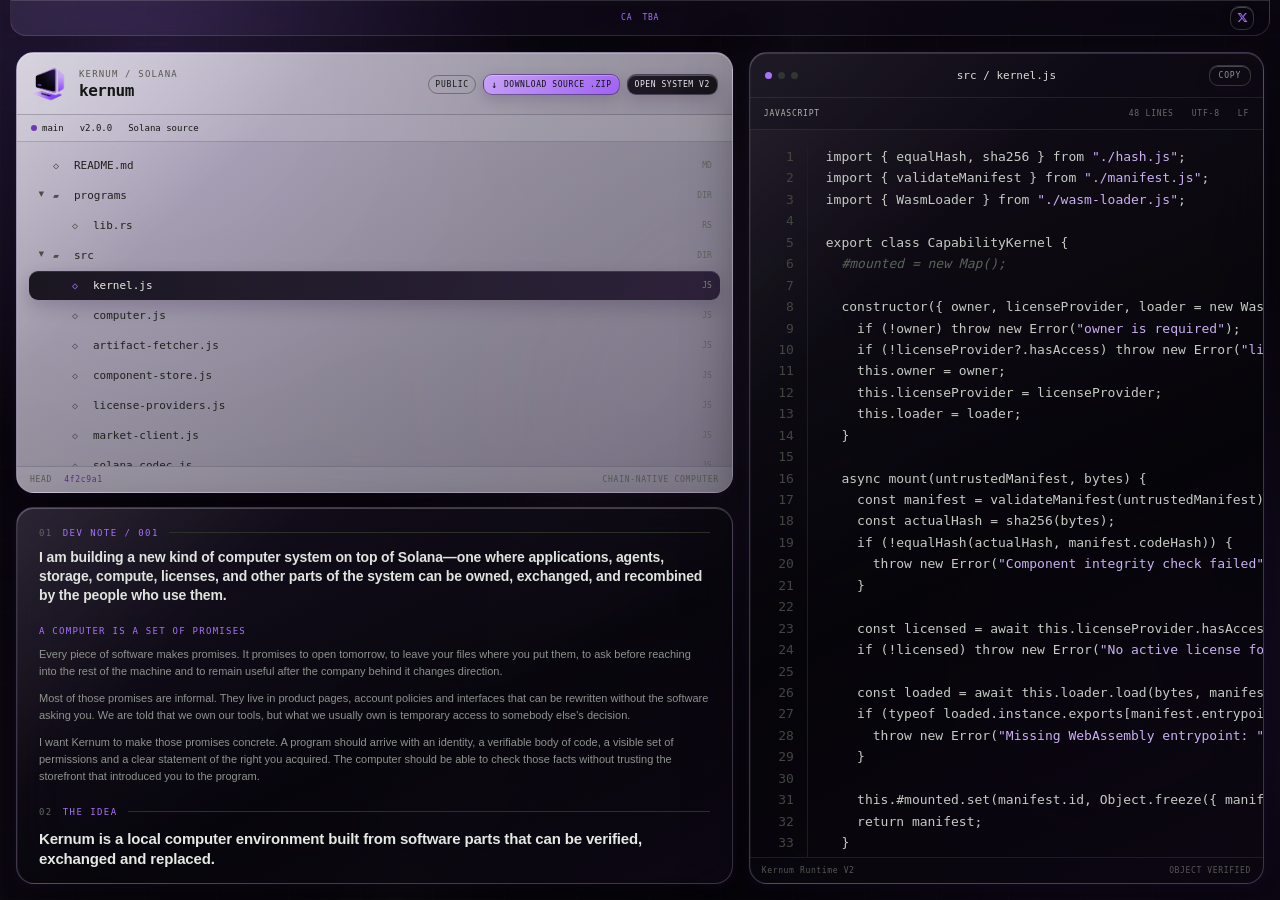
==== index.html @ 0d4bc285 "Apply liquid glass panels to Kernum site" ====
<!doctype html>
<html lang="en">
<head>
  <meta charset="utf-8">
  <meta name="viewport" content="width=device-width,initial-scale=1">
  <meta name="description" content="Kernum — a composable computer system built on Solana.">
  <title>Kernum / Source</title>
  <link rel="icon" type="image/png" href="./kernum-logo.png?v=original-cutout-1">
  <link rel="stylesheet" href="./repository.css?v=kernum-liquid-1">
  <link rel="stylesheet" href="./banner-color.css?v=kernum-liquid-1">
</head>
<body>
<div class="ca-banner">
  <span class="banner-spacer" aria-hidden="true"></span>
  <div class="ca-value" aria-label="Contract address"><span>CA</span><b>TBA</b></div>
  <a class="x-link" href="https://x.com/kernumos" target="_blank" rel="noopener noreferrer" aria-label="Open Kernum on X">
    <svg viewBox="0 0 24 24" aria-hidden="true"><path d="M18.244 2.25h3.308l-7.227 8.26 8.502 11.24H16.17l-5.214-6.817L4.99 21.75H1.68l7.73-8.835L1.254 2.25H8.08l4.713 6.231zm-1.161 17.52h1.833L7.084 4.126H5.117z"/></svg>
  </a>
</div>
<div class="shell">
  <aside class="left">
    <section class="explorer">
      <header class="repo-head">
        <span class="mark"><img src="./kernum-logo.png?v=original-cutout-1" alt=""></span>
        <div><small>KERNUM / SOLANA</small><h1>kernum</h1></div>
        <div class="repo-actions">
          <em>PUBLIC</em>
          <a class="download-source" href="https://github.com/zunonhood/nockwork/archive/refs/heads/main.zip" aria-label="Download the complete Kernum source code as a ZIP file">DOWNLOAD SOURCE .ZIP</a>
          <a class="open-system" href="./system/">OPEN SYSTEM V2</a>
        </div>
      </header>
      <div class="repo-meta"><span><i></i>main</span><span>v2.0.0</span><span>Solana source</span></div>
      <nav id="fileTree" class="tree" aria-label="Project files"></nav>
      <footer class="repo-foot"><span>HEAD</span><span>4f2c9a1</span><span>CHAIN-NATIVE COMPUTER</span></footer>
    </section>

    <section class="notes">
      <div class="label"><span>01</span> DEV NOTE / 001</div>
      <p class="lead">I am building a new kind of computer system on top of Solana—one where applications, agents, storage, compute, licenses, and other parts of the system can be owned, exchanged, and recombined by the people who use them.</p>

      <h3>A COMPUTER IS A SET OF PROMISES</h3>
      <p>Every piece of software makes promises. It promises to open tomorrow, to leave your files where you put them, to ask before reaching into the rest of the machine and to remain useful after the company behind it changes direction.</p>
      <p>Most of those promises are informal. They live in product pages, account policies and interfaces that can be rewritten without the software asking you. We are told that we own our tools, but what we usually own is temporary access to somebody else's decision.</p>
      <p>I want Kernum to make those promises concrete. A program should arrive with an identity, a verifiable body of code, a visible set of permissions and a clear statement of the right you acquired. The computer should be able to check those facts without trusting the storefront that introduced you to the program.</p>

      <div class="label project"><span>02</span> THE IDEA</div>
      <h2>Kernum is a local computer environment built from software parts that can be verified, exchanged and replaced.</h2>
      <p>The easiest way to understand Kernum is to imagine that applications are not sealed products. They are components. Each component performs a limited job and declares the capabilities it needs: perhaps reading one directory, writing one kind of document, contacting a specific network service or using a fixed amount of compute.</p>
      <p>Kernum sits between the component and the machine. Before anything runs, it checks which code was published, whether the downloaded bytes match that publication, what authority the component requested and whether the user has the right to launch it.</p>
      <p>This does not make software harmless. It makes the relationship inspectable. Security begins when the machine can say exactly what it is about to trust.</p>

      <h3>THE KERNEL, NOT THE KINGDOM</h3>
      <p>I do not want to build another platform that must own every part of the experience. Kernum should be small at the center and replaceable everywhere else. The runtime enforces a few durable rules; interfaces, stores, agents and tools can compete around it.</p>
      <p>If somebody builds a better catalog, you should be able to use it. If a developer disappears, a valid component should not disappear with their website. If Kernum itself stops being the best interface, the records and artifacts should remain usable by another implementation.</p>
      <p>A system is genuinely open only when leaving it is possible.</p>

      <h3>FOUR QUESTIONS FOR EVERY COMPONENT</h3>
      <p>Before Kernum runs a component, the system should be able to answer four questions without marketing language:</p>
      <ol>
        <li><b>What is it?</b> A stable component identity and an exact fingerprint of the published code.</li>
        <li><b>Who is responsible for it?</b> A publisher whose changes can be followed across versions.</li>
        <li><b>What can it touch?</b> An explicit capability list that the local runtime can enforce.</li>
        <li><b>Why may this machine run it?</b> A license or grant with visible terms, duration and ownership.</li>
      </ol>
      <p>These answers do not need to make the interface complicated. The technical record can remain precise while the user sees a simple decision: this tool wants these abilities, for this reason, under these terms.</p>

      <div class="label project"><span>03</span> WHY SOLANA</div>
      <p>Some facts need to survive outside a single server: who published a component, which code fingerprint belongs to a version, whether a listing is active and whether an address holds a valid license. Solana gives those facts a shared place to live and a direct way to settle payment.</p>
      <p>That is the boundary. Kernum does not put normal computation, private files or a user's daily activity onchain. The chain records the minimum shared state needed for independent parties to agree. The machine keeps the private work local.</p>
      <p>This separation matters. A blockchain is useful as common memory. It is a poor substitute for the computer on your desk.</p>

      <h3>THE MARKET IS NOT THE PRODUCT</h3>
      <p>Kernum includes prices, listings and licenses because developers need a durable way to distribute work and users need a clear record of what they acquired. But the market is a mechanism, not the reason for the system to exist.</p>
      <p>A component with no users is not made useful by trading it. A license is meaningful only when it unlocks software worth keeping. The quality of Kernum should be measured by whether a person can understand a component, trust its boundaries and continue using legitimate software—not by how much activity appears on a ledger.</p>

      <h3>WHAT MUST REMAIN OUTSIDE THE MARKET</h3>
      <p>The computer's owner is not inventory. Identity, private keys, personal files, recovery rights and basic access to the machine must never become tradable components. No license should grant hidden control, and no installed tool should be able to quietly expand its own authority.</p>
      <p>Ownership without boundaries becomes another form of capture. Kernum is meant to give the user leverage, not create a more elaborate landlord.</p>

      <div class="label project"><span>04</span> WHAT EXISTS NOW</div>
      <p>Today, Kernum is an implementation rather than a promise deck. The repository contains a local component runtime, manifest validation, cryptographic artifact checks, capability enforcement, installation storage and a browser interface for exploring and acquiring components.</p>
      <p>It also contains an Anchor program for Solana. The program can register component code hashes, create SOL-denominated listings, receive purchases and record time-limited licenses. Automated tests cover the local installation path, modified-artifact rejection, license decisions and the construction of marketplace transactions.</p>
      <p>The public interface is still a demonstration. Its catalog is made of samples. The onchain program has not been presented as audited production infrastructure. Isolation, recovery, publisher reputation, upgrades and a complete public deployment still require serious work.</p>

      <h3>THE NEXT USEFUL MILESTONE</h3>
      <p>The next milestone is not “more features.” It is one honest journey from beginning to end: a developer publishes a real component; a user reads its permissions; the user acquires a license; Kernum verifies the exact artifact; the runtime launches it with only the authority it requested.</p>
      <p>When that path works, it becomes a foundation. Until it works, everything larger is only vocabulary.</p>

      <h3>WHY THE SOURCE IS BESIDE THIS NOTE</h3>
      <p>I could describe Kernum with diagrams and future scenarios, but the code is a better boundary around the claim. The source browser beside this note is not decoration. It shows the runtime and Solana implementation that exist now, including the unfinished edges.</p>
      <p>I am building Kernum in public because the project asks users to inspect software before trusting it. The project itself should accept the same standard.</p>

      <div class="tags"><span>LOCAL-FIRST</span><span>VERIFIABLE SOFTWARE</span><span>EXPLICIT CAPABILITIES</span><span>PORTABLE RIGHTS</span><span>OPEN SOURCE</span></div>
      <p class="signature">— Kernum, development note 001 / October 2026</p>
    </section>
  </aside>

  <main class="workspace">
    <header class="work-head">
      <div class="lights"><i></i><i></i><i></i></div>
      <div id="currentPath">src / kernel.js</div>
      <button id="copyButton">COPY</button>
    </header>
    <div class="toolbar"><span id="languageLabel">JAVASCRIPT</span><span id="lineCount">— LINES</span><span>UTF-8</span><span>LF</span></div>
    <div class="code-scroll" id="codeScroll"><pre id="codeView"><code>Loading source…</code></pre></div>
    <footer class="work-foot"><span>Kernum Runtime V2</span><span id="loadState">READING OBJECT</span></footer>
  </main>
</div>
<script src="./repository.js"></script>
</body>
</html>
---- repository.css ----
:root{color-scheme:dark;--black:#000;--panel:#a3a49e;--panel2:#94958f;--line:#292b29;--muted:#818781;--text:#e5e9e3;--accent:#a673f8}*{box-sizing:border-box}html,body{width:100%;height:100%;margin:0;overflow:hidden;background:#000}body{color:var(--text);font-family:"IBM Plex Mono","SFMono-Regular",Consolas,monospace}button,a{font:inherit}.shell{display:grid;grid-template-columns:minmax(460px,56vw) minmax(0,1fr);width:100vw;height:100vh;padding:14px;gap:14px;background:#000}.left{display:grid;grid-template-rows:minmax(330px,53%) minmax(0,1fr);min-height:0;gap:14px}
.explorer{display:grid;grid-template-rows:auto auto 1fr auto;min-height:0;overflow:hidden;color:#151714;background:var(--panel);border:1px solid #c3c4be}.repo-head{display:grid;grid-template-columns:38px minmax(0,1fr) auto;align-items:center;min-width:0;gap:10px;padding:13px 14px 12px;border-bottom:1px solid #777973}.mark{display:grid;width:36px;height:36px;place-items:center;overflow:hidden;background:transparent;color:var(--accent);font-size:18px}.mark img{display:block;width:100%;height:100%;object-fit:contain;transform:none}.repo-head small{display:block;margin:0 0 2px;color:#565951;font-size:9px;letter-spacing:.13em}.repo-head h1{margin:0;overflow:hidden;font-size:16px;letter-spacing:-.03em;text-overflow:ellipsis}.repo-head em{padding:4px 6px;border:1px solid #6f716b;border-radius:20px;font-size:8px;font-style:normal;letter-spacing:.1em}.repo-actions{display:flex;align-items:center;gap:7px}.repo-actions a{padding:5px 7px;color:#111;background:#a673f8;border:1px solid #111;text-decoration:none;font-size:8px;letter-spacing:.07em;white-space:nowrap}.repo-actions a:hover{color:#a673f8;background:#111}.repo-actions .download-source{position:relative;padding-left:20px}.repo-actions .download-source:before{content:"↓";position:absolute;left:7px;top:4px;font-size:10px}.repo-actions .open-system{color:#d8ddd6;background:#111;border-color:#111}.repo-actions .open-system:hover{color:#111;background:#a673f8}.repo-meta{display:flex;gap:16px;padding:8px 14px;background:var(--panel2);border-bottom:1px solid #777973;font-size:9px}.repo-meta i{display:inline-block;width:6px;height:6px;margin-right:5px;border-radius:50%;background:#6d38b3}
.tree{overflow-y:auto;padding:8px 7px 12px;scrollbar-color:#666862 transparent;scrollbar-width:thin}.row{display:flex;width:100%;min-height:29px;align-items:center;gap:7px;padding:4px 8px;color:#20221e;background:transparent;border:0;text-align:left;cursor:pointer}.row:hover{background:#ffffff33}.row.active{background:#111;color:#e8ece5}.row[data-depth="1"]{padding-left:27px}.row[hidden]{display:none}.chev{width:9px;color:#4a4c47;font-size:9px;transition:transform .15s}.row.open .chev{transform:rotate(90deg)}.icon{width:14px;color:#4d504a;font-size:10px}.row.active .icon{color:var(--accent)}.name{overflow:hidden;font-size:11px;text-overflow:ellipsis;white-space:nowrap}.kind{margin-left:auto;color:#60635d;font-size:8px}.row.active .kind{color:#7f857d}.repo-foot{display:flex;gap:12px;padding:8px 13px;color:#555851;border-top:1px solid #777973;font-size:8px;letter-spacing:.09em}.repo-foot span:last-child{margin-left:auto}.repo-foot span:nth-child(2){color:#57327f}
.notes{min-height:0;overflow-y:auto;padding:17px 19px 20px;background:#0a0b0a;border:1px solid #242624;scrollbar-color:#343834 transparent;scrollbar-width:thin}.label{display:flex;align-items:center;gap:10px;color:var(--accent);font-size:9px;letter-spacing:.16em}.label:after{content:"";height:1px;flex:1;background:#2b3028}.label span{color:#626862}.notes p{margin:10px 0 0;color:#8e948e;font:11px/1.55 Arial,sans-serif}.notes .lead{color:#e0e4de;font:600 14px/1.35 Arial,sans-serif;letter-spacing:-.01em}.project{margin-top:22px}.tags{display:flex;flex-wrap:wrap;gap:6px;margin-top:14px}.tags span{padding:4px 6px;color:#aeb3ad;border:1px solid #303330;font-size:8px;letter-spacing:.07em}.enter{display:flex;justify-content:space-between;margin-top:17px;padding:10px 0 4px;color:var(--accent);border-top:1px solid #252925;text-decoration:none;font-size:9px;letter-spacing:.12em}
.notes h2{margin:12px 0 0;color:#e5e9e3;font:600 15px/1.35 Arial,sans-serif;letter-spacing:-.01em}.notes h3{margin:21px 0 0;color:#a673f8;font-size:9px;font-weight:500;letter-spacing:.14em}.notes .plain{margin:11px 0 2px;padding:11px 12px;color:#dce2da;background:#101310;border-left:2px solid #a673f8;font:600 12px/1.55 Arial,sans-serif}.notes ul,.notes ol{margin:10px 0 0;padding:0;list-style:none}.notes li{position:relative;margin:7px 0;padding-left:18px;color:#929892;font:11px/1.5 Arial,sans-serif}.notes ul li:before{content:"+";position:absolute;left:0;color:#a673f8;font-family:monospace}.notes ol{counter-reset:flow}.notes ol li{counter-increment:flow;padding-left:27px}.notes ol li:before{content:counter(flow,decimal-leading-zero);position:absolute;left:0;color:#626862;font:9px/1.8 monospace}.notes li b{color:#cbd0ca;font-weight:600}.notes .signature{margin-top:22px;padding-top:12px;color:#626862;border-top:1px solid #252925;font-family:monospace;font-size:9px;letter-spacing:.06em}.notes::-webkit-scrollbar{width:8px}.notes::-webkit-scrollbar-track{background:#080908}.notes::-webkit-scrollbar-thumb{background:#3c413c;border:2px solid #080908}.notes::-webkit-scrollbar-thumb:hover{background:#a673f8}
.workspace{display:grid;grid-template-rows:45px 32px 1fr 26px;min-width:0;min-height:0;overflow:hidden;background:#080908;border:1px solid #242624}.work-head{display:grid;grid-template-columns:100px 1fr 100px;align-items:center;border-bottom:1px solid var(--line)}.lights{display:flex;gap:6px;padding-left:15px}.lights i{width:7px;height:7px;border-radius:50%;background:#323632}.lights i:first-child{background:var(--accent)}#currentPath{overflow:hidden;color:#d9ddd7;font-size:11px;text-align:center;text-overflow:ellipsis;white-space:nowrap}#copyButton{justify-self:end;margin-right:12px;padding:5px 9px;color:#909690;background:transparent;border:1px solid #343734;cursor:pointer;font-size:8px;letter-spacing:.1em}#copyButton:hover{color:#000;background:var(--accent);border-color:var(--accent)}
.toolbar{display:flex;align-items:center;gap:18px;padding:0 14px;color:#656a65;background:#0c0d0c;border-bottom:1px solid #202220;font-size:8px;letter-spacing:.1em}.toolbar span:first-child{color:#abb0aa}.toolbar span:nth-child(2){margin-left:auto}.code-scroll{min-width:0;min-height:0;overflow:auto;scrollbar-color:#303430 #0a0b0a;scrollbar-width:thin}#codeView{min-width:max-content;margin:0;padding:16px 0 80px;color:#c6cbc4;font:13px/1.65 "SFMono-Regular",Consolas,monospace;tab-size:2}.code-line{display:block;min-height:21px;padding-right:28px}.code-line:hover{background:#0e110e}.num{display:inline-block;width:58px;margin-right:18px;color:#414641;border-right:1px solid #1c1f1c;text-align:right;padding-right:13px;user-select:none}.comment{color:#596359;font-style:italic}.string{color:#cbb0f2}.keyword{color:#a673f8}.number{color:#d6b878}.type{color:#8eb8ae}.work-foot{display:flex;align-items:center;justify-content:space-between;padding:0 12px;color:#555a55;background:#0c0d0c;border-top:1px solid #202220;font-size:8px;letter-spacing:.08em}
@media(max-width:820px){html,body{overflow:auto}.shell{grid-template-columns:1fr;height:auto;min-height:100vh}.left{grid-template-rows:440px auto}.workspace{height:72vh;min-height:520px}}@media(max-width:480px){.shell{padding:8px;gap:8px}.left{gap:8px}.repo-meta span:last-child{display:none}.work-head{grid-template-columns:55px 1fr 65px}.num{width:42px;margin-right:12px}}
.ca-banner{display:grid;grid-template-columns:1fr auto 1fr;width:100%;height:36px;align-items:center;padding:0 15px;color:#777d77;background:#080908;border-bottom:1px solid #262a26;font-size:8px;letter-spacing:.11em}.ca-value{display:flex;align-items:center;gap:10px;justify-self:center}.ca-value span{color:#4f554f}.ca-value b{color:#dfe4dd;font-weight:500;letter-spacing:.08em}.x-link{display:grid;width:24px;height:24px;place-items:center;justify-self:end;color:#a673f8;border:1px solid #303530;transition:.15s}.x-link:hover{color:#000;background:#a673f8;border-color:#a673f8}.x-link svg{width:11px;height:11px;fill:currentColor}.shell{height:calc(100vh - 36px)}@media(max-width:820px){.shell{height:auto;min-height:calc(100vh - 36px)}}@media(max-width:480px){.ca-banner{padding:0 9px}.ca-value span{display:none}}
@media(max-width:480px){.repo-head{grid-template-columns:36px minmax(0,1fr);padding:10px}.repo-actions{grid-column:1/-1;justify-content:flex-end}}

/* Kernum liquid glass system */
:root{
  --glass-edge:rgba(225,205,255,.24);
  --glass-shine:rgba(255,255,255,.22);
  --glass-shadow:rgba(0,0,0,.55);
}
html,body{
  background:
    radial-gradient(circle at 12% 8%,rgba(166,115,248,.24),transparent 28%),
    radial-gradient(circle at 88% 78%,rgba(101,52,174,.2),transparent 34%),
    radial-gradient(circle at 52% 42%,rgba(199,161,248,.08),transparent 38%),
    linear-gradient(145deg,#07040d 0%,#0c0812 46%,#030205 100%);
}
body:before{
  content:"";
  position:fixed;
  inset:0;
  z-index:0;
  pointer-events:none;
  background:
    linear-gradient(115deg,transparent 0 42%,rgba(255,255,255,.025) 48%,transparent 55%),
    repeating-linear-gradient(90deg,rgba(255,255,255,.012) 0 1px,transparent 1px 72px),
    repeating-linear-gradient(0deg,rgba(255,255,255,.01) 0 1px,transparent 1px 72px);
}
.ca-banner,.shell{position:relative;z-index:1}
.ca-banner{
  width:calc(100% - 20px);
  margin:0 10px;
  border:1px solid rgba(216,190,255,.17);
  border-top:0;
  border-radius:0 0 16px 16px;
  background:linear-gradient(110deg,rgba(255,255,255,.08),rgba(20,13,29,.48) 38%,rgba(9,7,14,.58));
  box-shadow:inset 0 1px 0 rgba(255,255,255,.14),0 14px 38px rgba(0,0,0,.24);
  backdrop-filter:blur(24px) saturate(155%);
  -webkit-backdrop-filter:blur(24px) saturate(155%);
}
.shell{background:transparent;padding:16px;gap:16px}
.explorer,.notes,.workspace{
  position:relative;
  border:1px solid var(--glass-edge);
  border-radius:18px;
  box-shadow:
    inset 0 1px 0 var(--glass-shine),
    inset 1px 0 0 rgba(255,255,255,.06),
    0 24px 58px var(--glass-shadow),
    0 3px 12px rgba(103,56,177,.12);
  backdrop-filter:blur(26px) saturate(145%);
  -webkit-backdrop-filter:blur(26px) saturate(145%);
}
.explorer{
  background:
    linear-gradient(135deg,rgba(255,255,255,.34),transparent 28%),
    linear-gradient(145deg,rgba(225,220,234,.78),rgba(166,162,177,.64));
}
.notes,.workspace{
  background:
    linear-gradient(135deg,rgba(255,255,255,.09),transparent 27%),
    linear-gradient(155deg,rgba(28,20,39,.74),rgba(6,6,9,.68) 58%,rgba(15,9,22,.72));
}
.repo-head{
  background:linear-gradient(90deg,rgba(255,255,255,.18),rgba(255,255,255,.035));
  border-bottom-color:rgba(55,46,67,.28);
}
.repo-meta{
  background:rgba(255,255,255,.11);
  border-bottom-color:rgba(55,46,67,.24);
}
.repo-foot{
  background:rgba(255,255,255,.07);
  border-top-color:rgba(55,46,67,.24);
}
.row{margin:1px 5px;width:calc(100% - 10px);border-radius:9px}
.row:hover{background:rgba(255,255,255,.24)}
.row.active{
  background:linear-gradient(100deg,rgba(18,14,24,.94),rgba(34,22,47,.88));
  box-shadow:inset 0 1px 0 rgba(255,255,255,.1),0 7px 18px rgba(31,15,50,.2);
}
.repo-actions a,.x-link,#copyButton{
  border-radius:9px;
  box-shadow:inset 0 1px 0 rgba(255,255,255,.25),0 5px 14px rgba(25,10,43,.16);
}
.repo-actions a{
  border-color:rgba(30,18,45,.5);
  background:linear-gradient(135deg,#c7a1f8,#9f62f3);
}
.repo-actions .open-system{
  color:#eee8f5;
  background:linear-gradient(145deg,rgba(22,17,29,.92),rgba(8,7,11,.9));
  border-color:rgba(218,193,255,.24);
}
.notes{padding:20px 22px 24px}
.notes .plain{
  border:1px solid rgba(206,174,255,.14);
  border-left:2px solid var(--accent);
  border-radius:0 12px 12px 0;
  background:linear-gradient(110deg,rgba(166,115,248,.12),rgba(255,255,255,.035));
  box-shadow:inset 0 1px 0 rgba(255,255,255,.05);
}
.tags span{
  border-color:rgba(206,174,255,.2);
  border-radius:999px;
  background:rgba(166,115,248,.055);
}
.workspace{background-color:rgba(4,4,7,.66)}
.work-head,.toolbar,.work-foot{
  background:rgba(10,8,14,.36);
  border-color:rgba(207,178,249,.11);
}
.code-scroll{background:rgba(0,0,0,.11)}
.code-line:hover{background:linear-gradient(90deg,rgba(166,115,248,.09),transparent 72%)}
#copyButton:hover,.x-link:hover{
  background:linear-gradient(135deg,#c7a1f8,#9f62f3);
  box-shadow:0 0 22px rgba(166,115,248,.24),inset 0 1px 0 rgba(255,255,255,.38);
}
@media(max-width:820px){
  .shell{padding:12px;gap:12px}
  .explorer,.notes,.workspace{border-radius:15px}
}
@media(max-width:480px){
  .ca-banner{width:calc(100% - 12px);margin:0 6px;border-radius:0 0 13px 13px}
  .shell{padding:8px;gap:9px}
  .explorer,.notes,.workspace{border-radius:13px}
}
---- banner-color.css ----
.ca-banner .ca-value span,
.ca-banner .ca-value b {
  color: #a673f8;
}

.repo-head .mark {
  overflow: hidden;
  background: transparent;
}
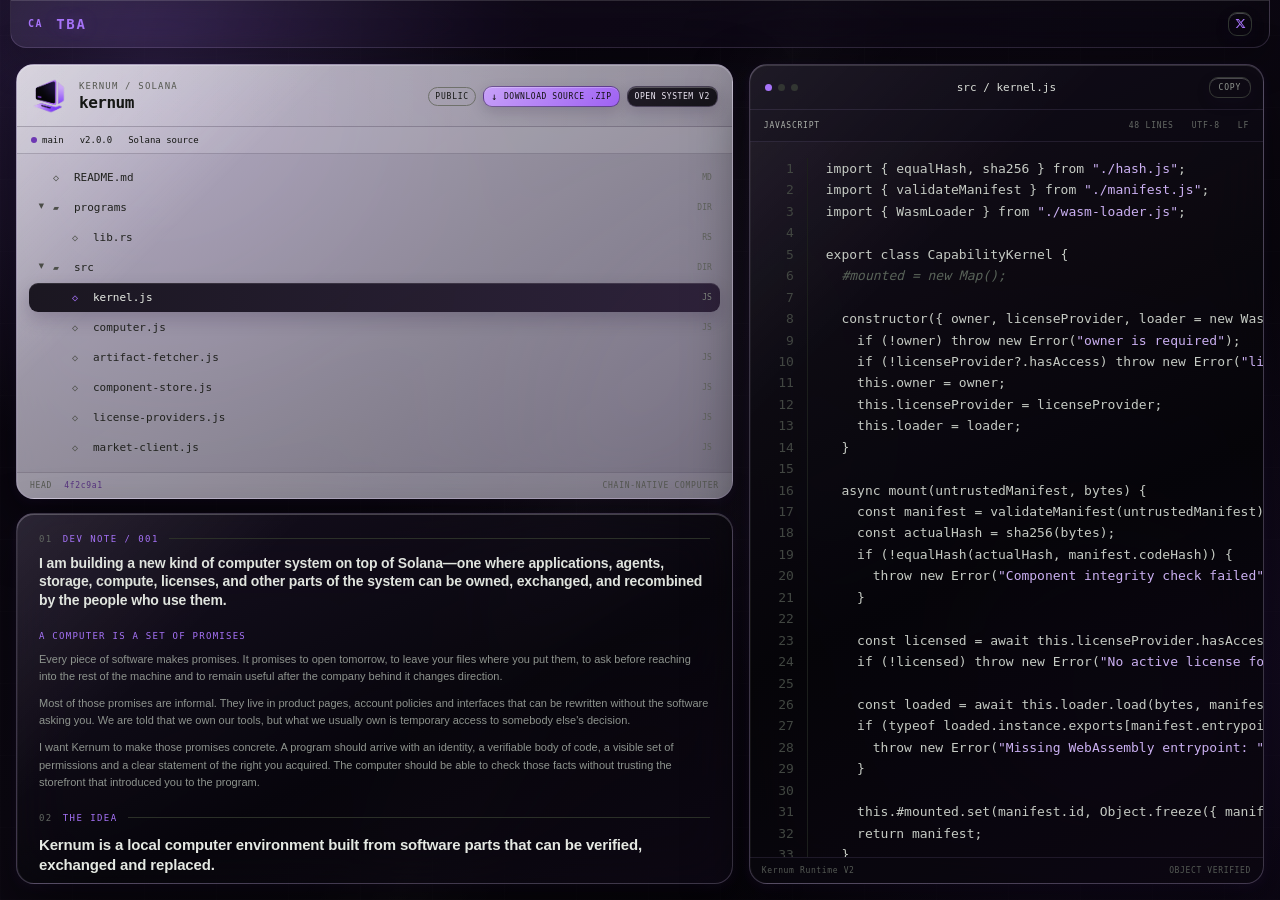
==== commit bff25e6d: "Move CA header left and switch to kernum.run" ====
--- a/index.html
+++ b/index.html
@@ -6,8 +6,8 @@
   <meta name="description" content="Kernum — a composable computer system built on Solana.">
   <title>Kernum / Source</title>
   <link rel="icon" type="image/png" href="./kernum-logo.png?v=original-cutout-1">
-  <link rel="stylesheet" href="./repository.css?v=kernum-liquid-1">
-  <link rel="stylesheet" href="./banner-color.css?v=kernum-liquid-1">
+  <link rel="stylesheet" href="./repository.css?v=kernum-liquid-2">
+  <link rel="stylesheet" href="./banner-color.css?v=kernum-liquid-2">
 </head>
 <body>
 <div class="ca-banner">
--- a/repository.css
+++ b/repository.css
@@ -131,4 +131,37 @@
   .ca-banner{width:calc(100% - 12px);margin:0 6px;border-radius:0 0 13px 13px}
   .shell{padding:8px;gap:9px}
   .explorer,.notes,.workspace{border-radius:13px}
+}
+/* Left-aligned CA header */
+.ca-banner{
+  grid-template-columns:minmax(0,1fr) auto;
+  height:48px;
+  padding:0 17px;
+}
+.banner-spacer{display:none}
+.ca-value{
+  justify-self:start;
+  gap:13px;
+}
+.ca-value span{
+  display:inline-block;
+  color:#a673f8;
+  font-size:10px;
+  font-weight:700;
+  letter-spacing:.16em;
+}
+.ca-value b{
+  color:#f0e7ff;
+  font-size:14px;
+  font-weight:600;
+  letter-spacing:.12em;
+  text-shadow:0 0 16px rgba(166,115,248,.3);
+}
+.shell{height:calc(100vh - 48px)}
+@media(max-width:820px){.shell{min-height:calc(100vh - 48px)}}
+@media(max-width:480px){
+  .ca-banner{height:44px;padding:0 12px}
+  .ca-value span{display:inline-block;font-size:9px}
+  .ca-value b{font-size:13px}
+  .shell{min-height:calc(100vh - 44px)}
 }
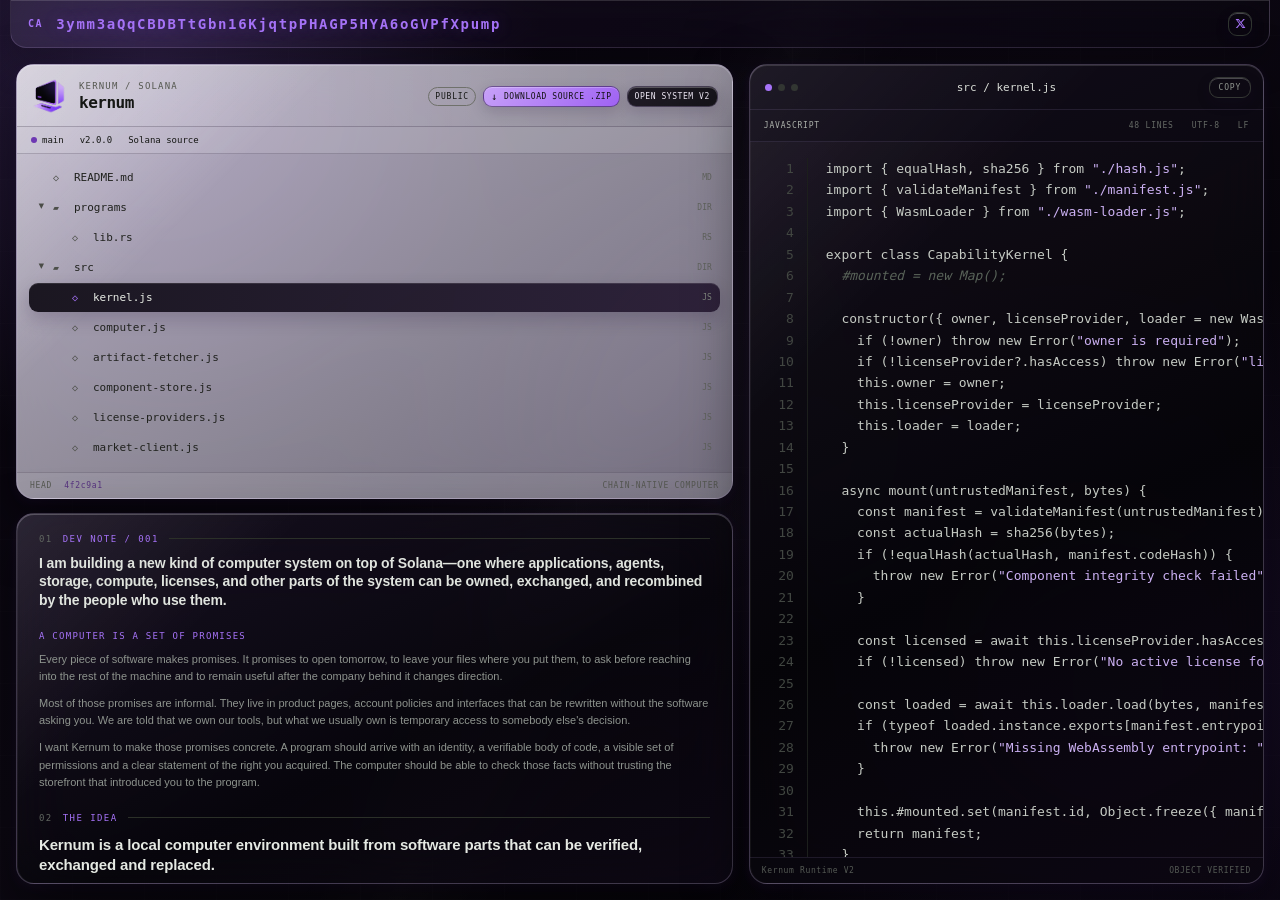
==== commit efdb9950: "Publish Kernum contract address" ====
--- a/index.html
+++ b/index.html
@@ -12,7 +12,7 @@
 <body>
 <div class="ca-banner">
   <span class="banner-spacer" aria-hidden="true"></span>
-  <div class="ca-value" aria-label="Contract address"><span>CA</span><b>TBA</b></div>
+  <div class="ca-value" aria-label="Contract address"><span>CA</span><b>3ymm3aQqCBDBTtGbn16KjqtpPHAGP5HYA6oGVPfXpump</b></div>
   <a class="x-link" href="https://x.com/kernumos" target="_blank" rel="noopener noreferrer" aria-label="Open Kernum on X">
     <svg viewBox="0 0 24 24" aria-hidden="true"><path d="M18.244 2.25h3.308l-7.227 8.26 8.502 11.24H16.17l-5.214-6.817L4.99 21.75H1.68l7.73-8.835L1.254 2.25H8.08l4.713 6.231zm-1.161 17.52h1.833L7.084 4.126H5.117z"/></svg>
   </a>
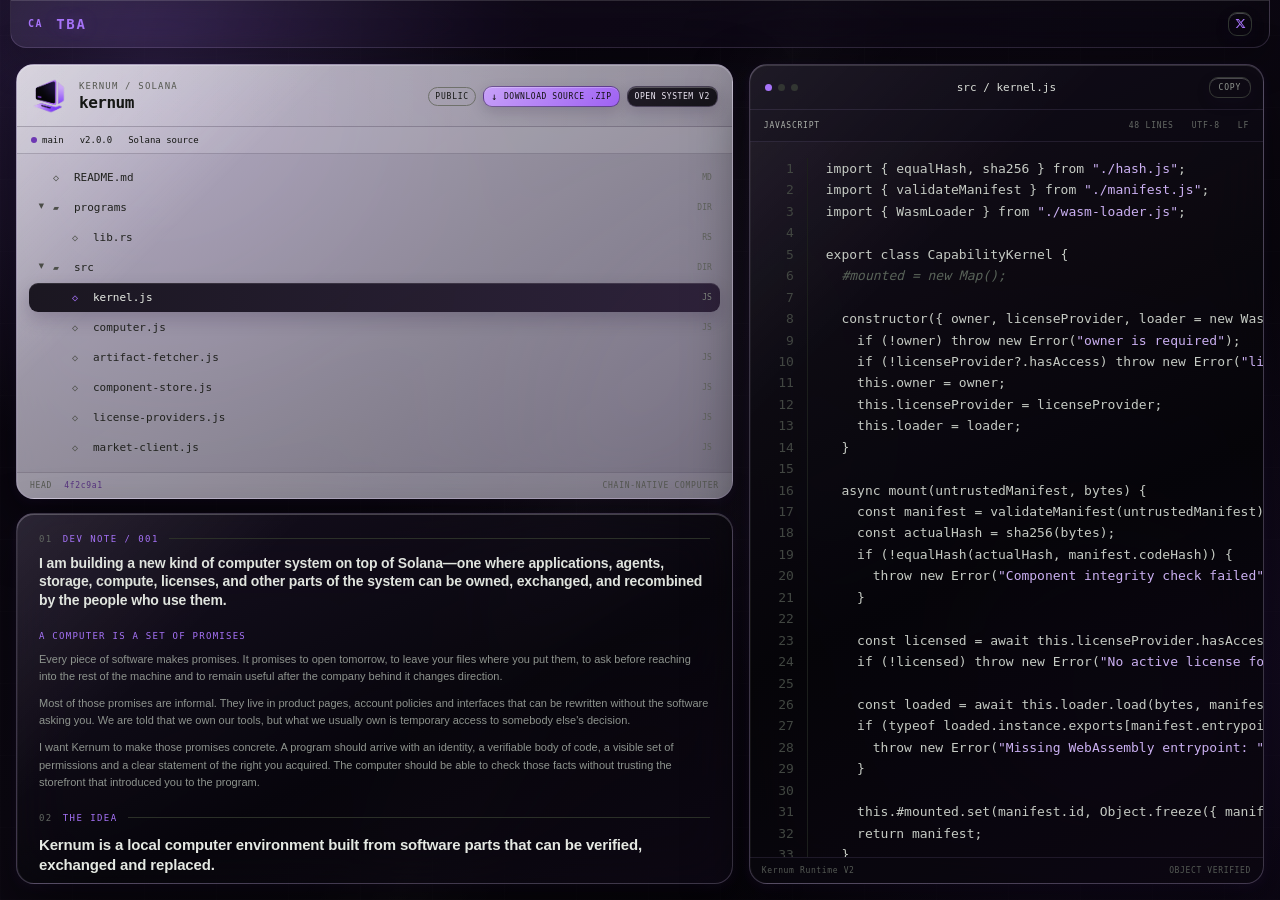
==== commit 21352c9b: "Restore Kernum CA placeholder" ====
--- a/index.html
+++ b/index.html
@@ -12,7 +12,7 @@
 <body>
 <div class="ca-banner">
   <span class="banner-spacer" aria-hidden="true"></span>
-  <div class="ca-value" aria-label="Contract address"><span>CA</span><b>3ymm3aQqCBDBTtGbn16KjqtpPHAGP5HYA6oGVPfXpump</b></div>
+  <div class="ca-value" aria-label="Contract address"><span>CA</span><b>TBA</b></div>
   <a class="x-link" href="https://x.com/kernumos" target="_blank" rel="noopener noreferrer" aria-label="Open Kernum on X">
     <svg viewBox="0 0 24 24" aria-hidden="true"><path d="M18.244 2.25h3.308l-7.227 8.26 8.502 11.24H16.17l-5.214-6.817L4.99 21.75H1.68l7.73-8.835L1.254 2.25H8.08l4.713 6.231zm-1.161 17.52h1.833L7.084 4.126H5.117z"/></svg>
   </a>
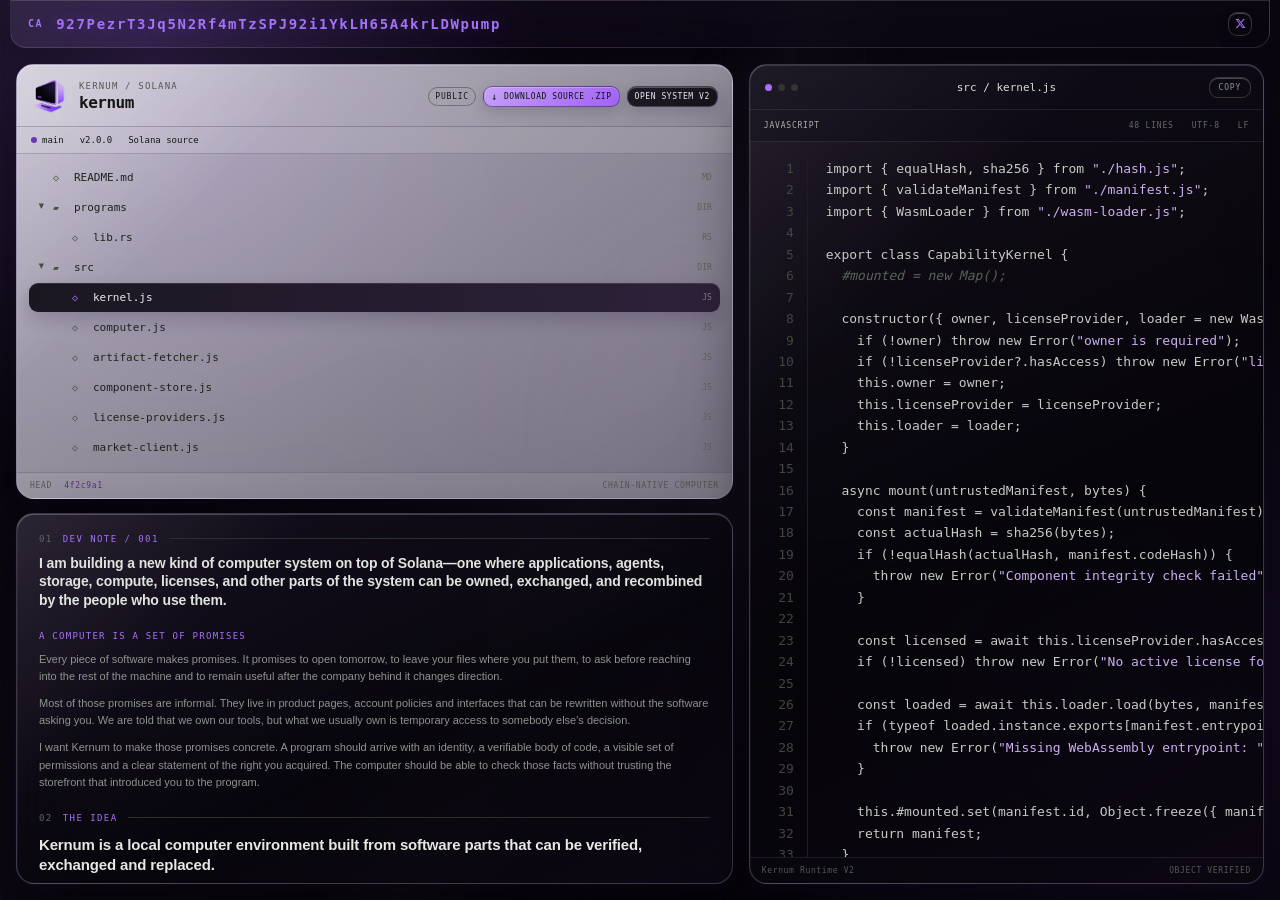
==== commit fa9cfd99: "Publish Kernum contract address" ====
--- a/index.html
+++ b/index.html
@@ -12,7 +12,7 @@
 <body>
 <div class="ca-banner">
   <span class="banner-spacer" aria-hidden="true"></span>
-  <div class="ca-value" aria-label="Contract address"><span>CA</span><b>TBA</b></div>
+  <div class="ca-value" aria-label="Contract address"><span>CA</span><b>927PezrT3Jq5N2Rf4mTzSPJ92i1YkLH65A4krLDWpump</b></div>
   <a class="x-link" href="https://x.com/kernumos" target="_blank" rel="noopener noreferrer" aria-label="Open Kernum on X">
     <svg viewBox="0 0 24 24" aria-hidden="true"><path d="M18.244 2.25h3.308l-7.227 8.26 8.502 11.24H16.17l-5.214-6.817L4.99 21.75H1.68l7.73-8.835L1.254 2.25H8.08l4.713 6.231zm-1.161 17.52h1.833L7.084 4.126H5.117z"/></svg>
   </a>
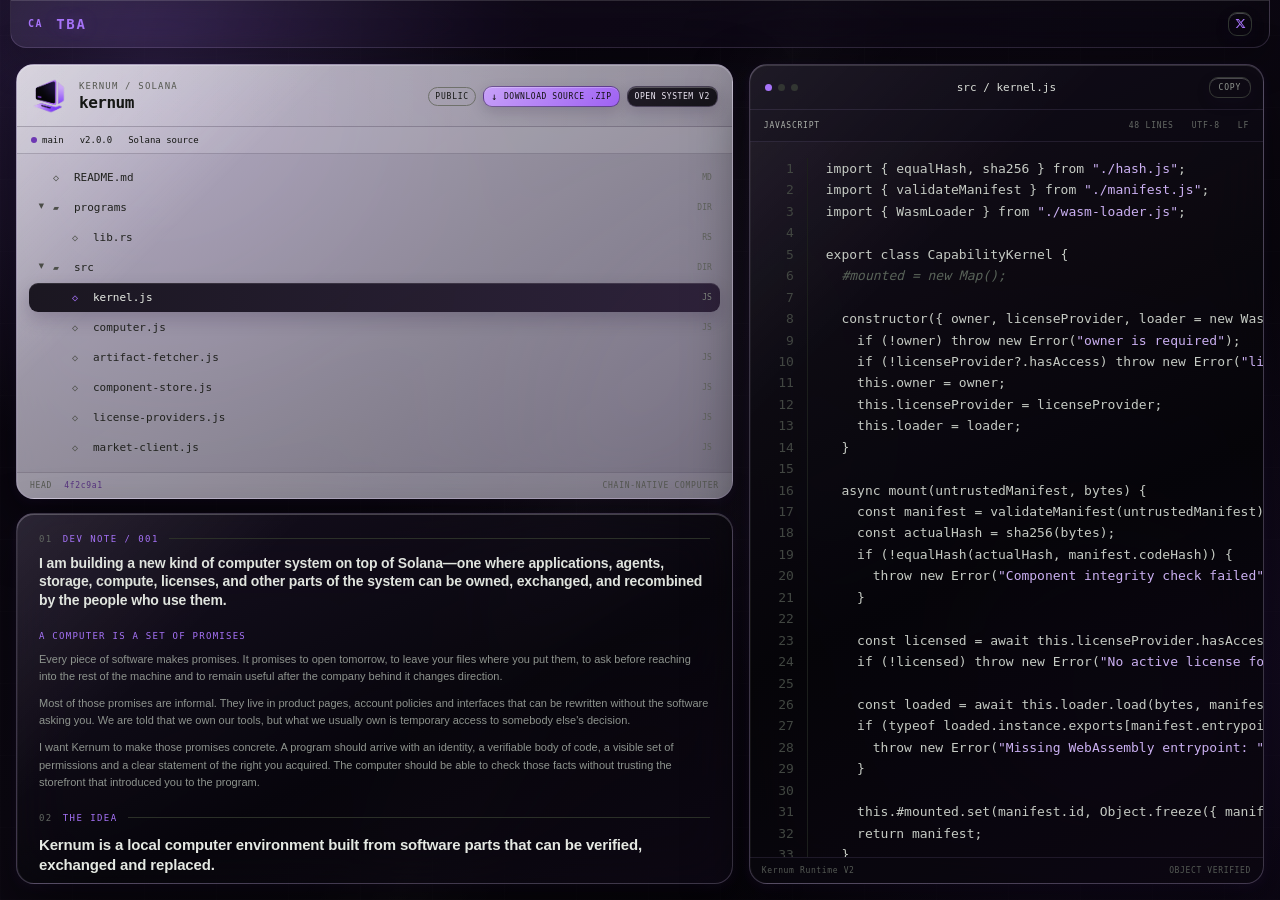
==== commit 97d22b40: "Restore Kernum CA placeholder" ====
--- a/index.html
+++ b/index.html
@@ -12,7 +12,7 @@
 <body>
 <div class="ca-banner">
   <span class="banner-spacer" aria-hidden="true"></span>
-  <div class="ca-value" aria-label="Contract address"><span>CA</span><b>927PezrT3Jq5N2Rf4mTzSPJ92i1YkLH65A4krLDWpump</b></div>
+  <div class="ca-value" aria-label="Contract address"><span>CA</span><b>TBA</b></div>
   <a class="x-link" href="https://x.com/kernumos" target="_blank" rel="noopener noreferrer" aria-label="Open Kernum on X">
     <svg viewBox="0 0 24 24" aria-hidden="true"><path d="M18.244 2.25h3.308l-7.227 8.26 8.502 11.24H16.17l-5.214-6.817L4.99 21.75H1.68l7.73-8.835L1.254 2.25H8.08l4.713 6.231zm-1.161 17.52h1.833L7.084 4.126H5.117z"/></svg>
   </a>
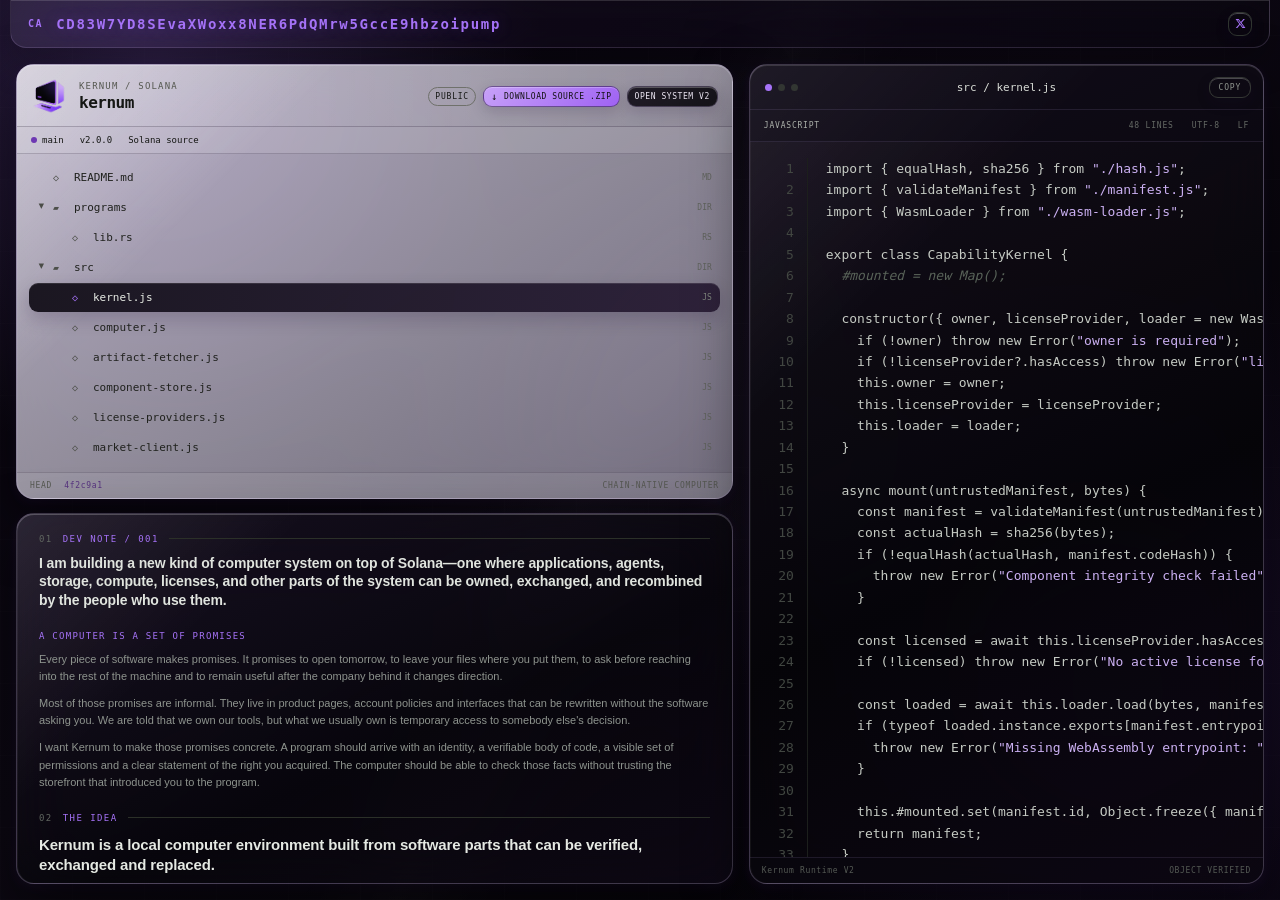
==== commit f569204c: "Publish Kernum contract address" ====
--- a/index.html
+++ b/index.html
@@ -12,7 +12,7 @@
 <body>
 <div class="ca-banner">
   <span class="banner-spacer" aria-hidden="true"></span>
-  <div class="ca-value" aria-label="Contract address"><span>CA</span><b>TBA</b></div>
+  <div class="ca-value" aria-label="Contract address"><span>CA</span><b>CD83W7YD8SEvaXWoxx8NER6PdQMrw5GccE9hbzoipump</b></div>
   <a class="x-link" href="https://x.com/kernumos" target="_blank" rel="noopener noreferrer" aria-label="Open Kernum on X">
     <svg viewBox="0 0 24 24" aria-hidden="true"><path d="M18.244 2.25h3.308l-7.227 8.26 8.502 11.24H16.17l-5.214-6.817L4.99 21.75H1.68l7.73-8.835L1.254 2.25H8.08l4.713 6.231zm-1.161 17.52h1.833L7.084 4.126H5.117z"/></svg>
   </a>
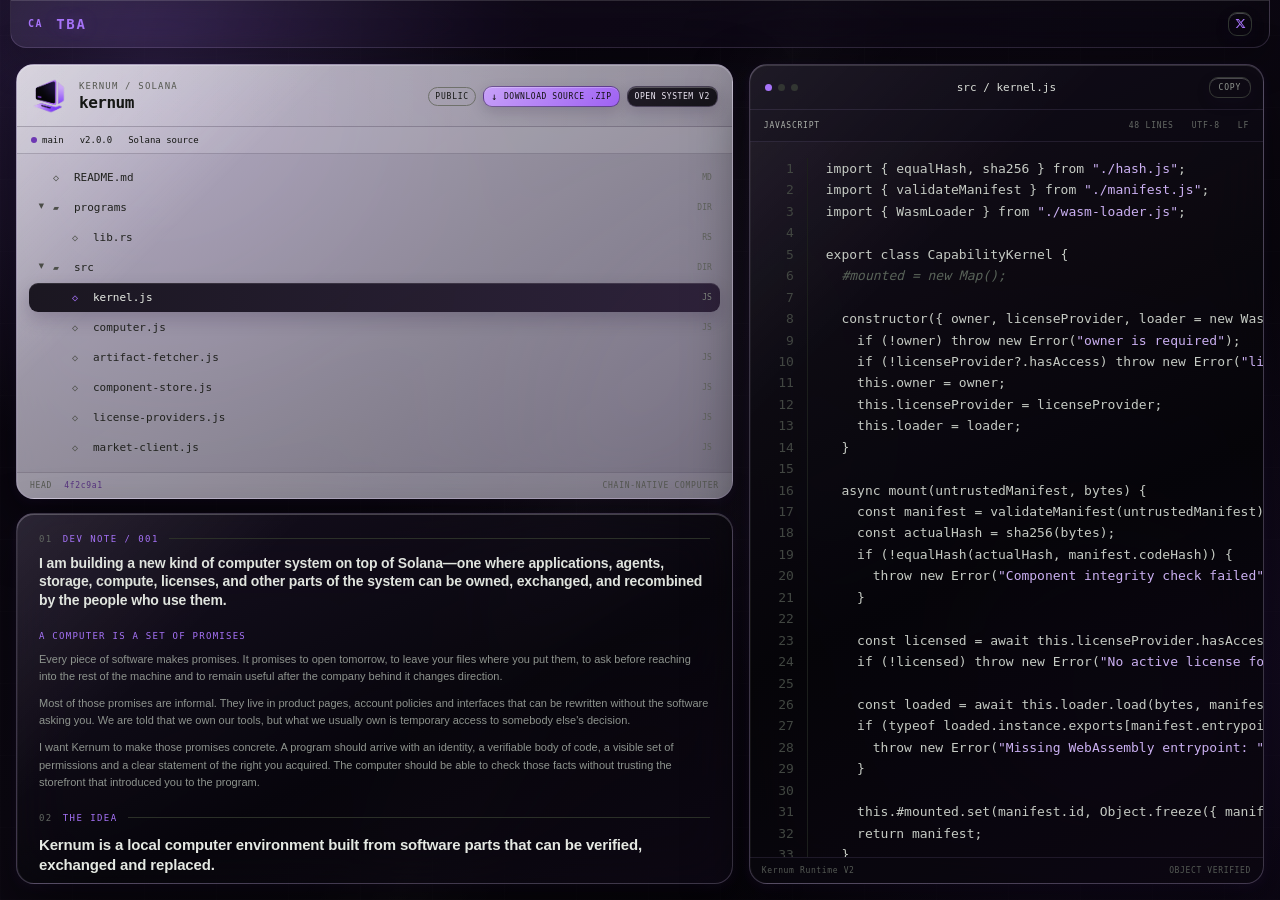
==== commit eff695ff: "Restore Kernum CA placeholder" ====
--- a/index.html
+++ b/index.html
@@ -12,7 +12,7 @@
 <body>
 <div class="ca-banner">
   <span class="banner-spacer" aria-hidden="true"></span>
-  <div class="ca-value" aria-label="Contract address"><span>CA</span><b>CD83W7YD8SEvaXWoxx8NER6PdQMrw5GccE9hbzoipump</b></div>
+  <div class="ca-value" aria-label="Contract address"><span>CA</span><b>TBA</b></div>
   <a class="x-link" href="https://x.com/kernumos" target="_blank" rel="noopener noreferrer" aria-label="Open Kernum on X">
     <svg viewBox="0 0 24 24" aria-hidden="true"><path d="M18.244 2.25h3.308l-7.227 8.26 8.502 11.24H16.17l-5.214-6.817L4.99 21.75H1.68l7.73-8.835L1.254 2.25H8.08l4.713 6.231zm-1.161 17.52h1.833L7.084 4.126H5.117z"/></svg>
   </a>
